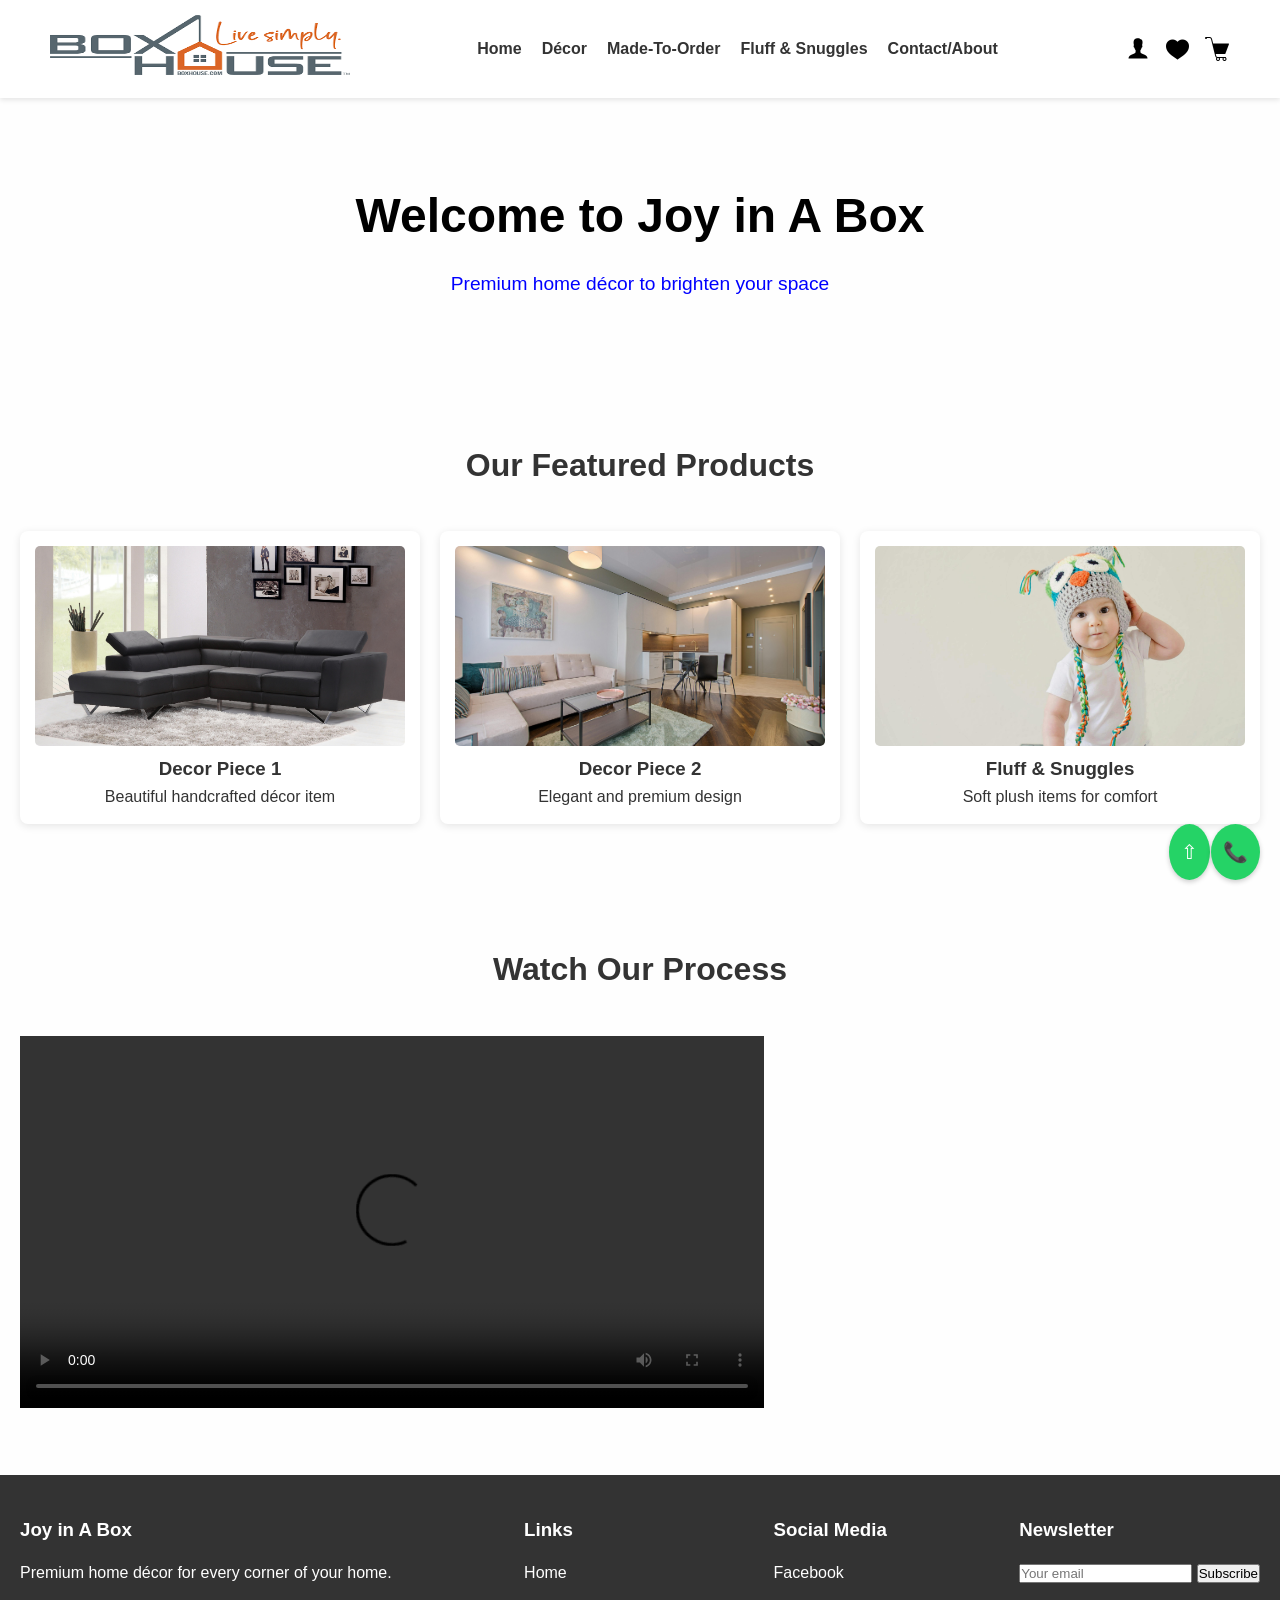
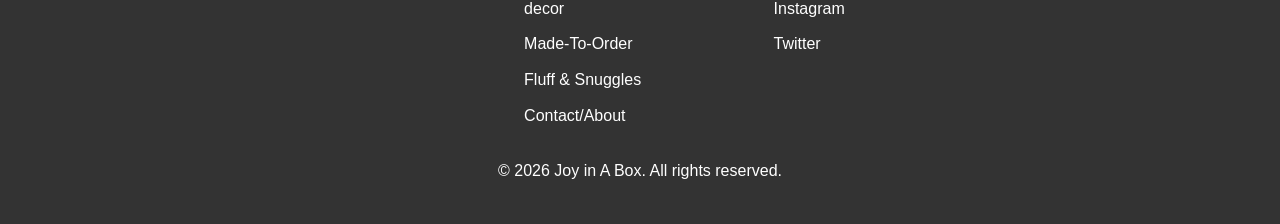
==== index.html @ abc02550 "Update index.html" ====
<!DOCTYPE html>
<html>
<head>
    <title>Joy in A Box | Home</title>
    <link rel="stylesheet" href="style.css">
</head>
<body>
    <!-- Header -->
    <header>
        <div class="logo">
            <a href="index.html"><img src="logo.png" alt="logo"width="300"></a>
        </div>
        <nav>
            <ul>
                <li><a href="index.html">Home</a></li>
                <li><a href="decor.html">Décor</a></li>
                <li><a href="made-to-order.html">Made-To-Order</a></li>
                <li><a href="fluff-snuggles.html">Fluff & Snuggles</a></li>
                <li><a href="contact.html">Contact/About</a></li>
            </ul>
        </nav>
        <div class="icons">
            <img src="account.png" alt="Account"width="150">
            <img src="likes.png" alt="likes"width="150">
            <img src="shopping.png" alt="shopping"width="150">
        </div>
    </header>

    <!-- Hero Section -->
    <section class="hero">
        <h1 style="color: black;">Welcome to Joy in A Box</h1>
        <p style="color: blue;">Premium home décor to brighten your space</p>
    </section>

    <!-- Featured Products -->
    <section>
        <h2>Our Featured Products</h2>
        <div class="products">
            <div class="item">
                <img src="decor1.jpeg" alt="decor1"width="300">
                <h3>Decor Piece 1</h3>
                <p>Beautiful handcrafted décor item</p>
            </div>
            <div class="item">
                <img src="decor2.jpeg" alt="decor2"width="300">
                <h3>Decor Piece 2</h3>
                <p>Elegant and premium design</p>
            </div>
            <div class="item">
                <img src="fluff1.jpeg" alt="Fluff1"width="300">
                <h3>Fluff & Snuggles</h3>
                <p>Soft plush items for comfort</p>
            </div>
        </div>
    </section>

    <!-- Promo Video -->
    <section>
        <h2>Watch Our Process</h2>
        <video width="60%" controls>
            <source src="media/leroy.mp4" type="video/mp4">
            Your browser does not support the video tag.
        </video>
    </section>

    <!-- Footer -->
    <footer>
        <div class="footer-content">
            <div>
                <h3>Joy in A Box</h3>
                <p>Premium home décor for every corner of your home.</p>
            </div>
            <div>
                <h3>Links</h3>
                <a href="index.html">Home</a>
                <a href="decor.html">decor</a>
                <a href="made-to-order.html">Made-To-Order</a>
                <a href="fluff-snuggles.html">Fluff & Snuggles</a>
                <a href="contact.html">Contact/About</a>
            </div>
            <div>
                <h3>Social Media</h3>
                <a href="#">Facebook</a>
                <a href="#">Instagram</a>
                <a href="#">Twitter</a>
            </div>
            <div>
                <h3>Newsletter</h3>
                <form>
                    <input type="email" placeholder="Your email">
                    <button type="submit">Subscribe</button>
                </form>
            </div>
        </div>
        <p style="text-align:center; margin-top:20px;">&copy; 2026 Joy in A Box. All rights reserved.</p>
    </footer>

    <!-- Floating Buttons -->
    <div class="scroll-top" onclick="window.scrollTo({ top: 0, behavior: 'smooth' });">&#8679;</div>
    <div class="whatsapp">
        <a href="https://wa.me/1234567890" target="_blank" style="color:white; text-decoration:none;">&#128222;</a>
    </div>
</body>
</html>
---- style.css ----
/* Reset & Basic */
* {
    margin: 0;
    padding: 0;
    box-sizing: border-box;
    font-family: Arial, sans-serif;
}

body {
    line-height: 1.6;
    background: #fefefe;
    color: #333;
}

/* Header & Logo */
header {
    display: flex;
    justify-content: space-between;
    align-items: center;
    padding: 15px 50px;
    background: #fff;
    box-shadow: 0 2px 5px rgba(0,0,0,0.1);
    position: sticky;
    top: 0;
    z-index: 1000;
}

header .logo img {
    height: 60px;
}

header nav ul {
    list-style: none;
    display: flex;
    gap: 20px;
}

header nav ul li a {
    text-decoration: none;
    color: #333;
    font-weight: bold;
}

header .icons {
    display: flex;
    gap: 15px;
}

header .icons img {
    width: 25px;
    cursor: pointer;
}

/* Hero Section */
.hero {
    text-align: center;
    padding: 80px 20px;
    background: url('../images/hero.jpg') no-repeat center center/cover;
    color: #fff;
}

.hero h1 {
    font-size: 3rem;
    margin-bottom: 15px;
}

.hero p {
    font-size: 1.2rem;
}

/* Sections */
section {
    padding: 60px 20px;
}

section h2 {
    text-align: center;
    margin-bottom: 40px;
    font-size: 2rem;
}

/* Product Grid */
.products {
    display: grid;
    grid-template-columns: repeat(auto-fit, minmax(250px, 1fr));
    gap: 20px;
}

.products .item {
    background: #fff;
    padding: 15px;
    text-align: center;
    border-radius: 8px;
    box-shadow: 0 2px 8px rgba(0,0,0,0.1);
}

.products .item img {
    width: 100%;
    height: 200px;
    object-fit: cover;
    border-radius: 5px;
}

/* Footer */
footer {
    background: #333;
    color: #fff;
    padding: 40px 20px;
}

footer .footer-content {
    display: flex;
    flex-wrap: wrap;
    gap: 50px;
    justify-content: space-between;
}

footer h3 {
    margin-bottom: 15px;
}

footer a {
    color: #fff;
    text-decoration: none;
    display: block;
    margin-bottom: 10px;
}

/* Floating Buttons */
.scroll-top, .whatsapp {
    position: fixed;
    bottom: 20px;
    right: 20px;
    background: #25d366;
    color: #fff;
    padding: 12px;
    border-radius: 50%;
    text-align: center;
    font-size: 20px;
    cursor: pointer;
    box-shadow: 0 2px 5px rgba(0,0,0,0.2);
    z-index: 1000;
}

.scroll-top {
    right: 70px;
}

/* Responsive */
@media(max-width:768px){
    header {
        flex-direction: column;
    }
    header nav ul {
        flex-direction: column;
        gap: 10px;
    }
    .hero h1 {
        font-size: 2rem;
    }
    .hero p {
        font-size: 1rem;
    }
    footer .footer-content {
        flex-direction: column;
    }
}
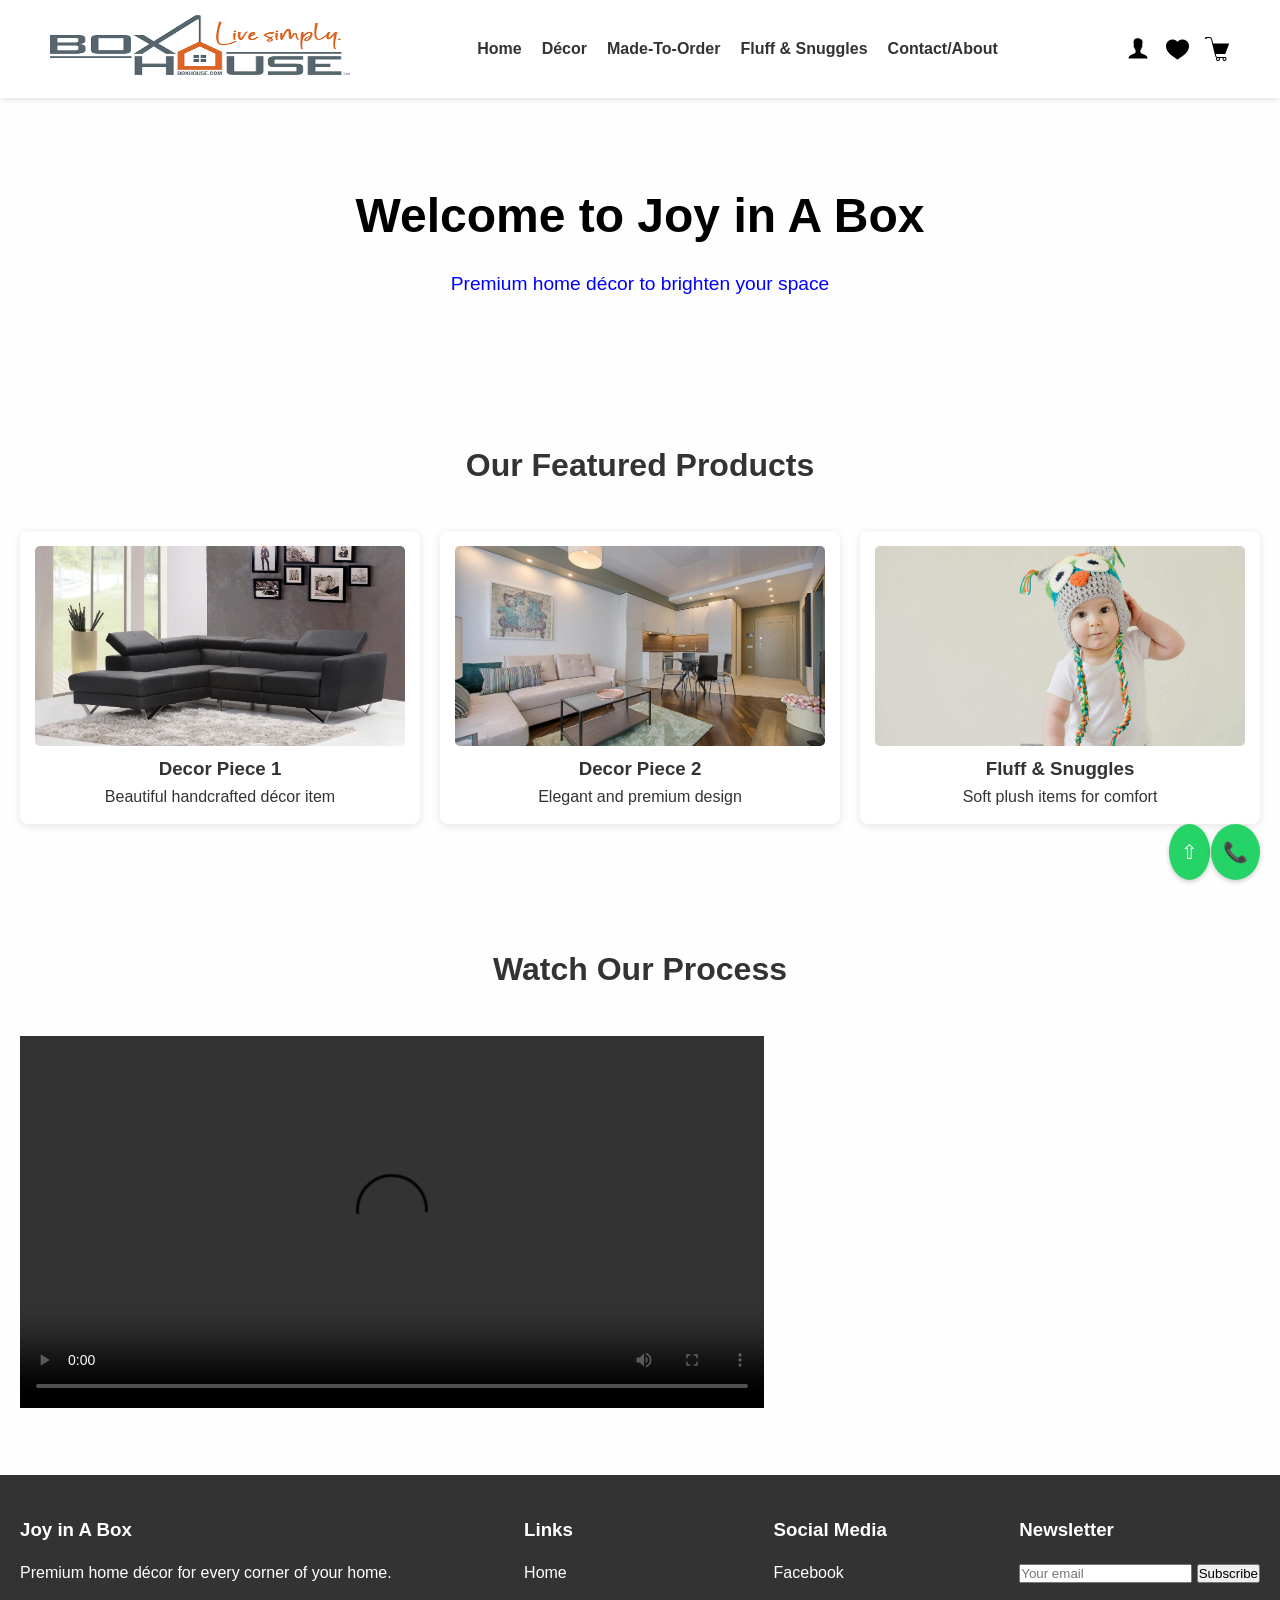
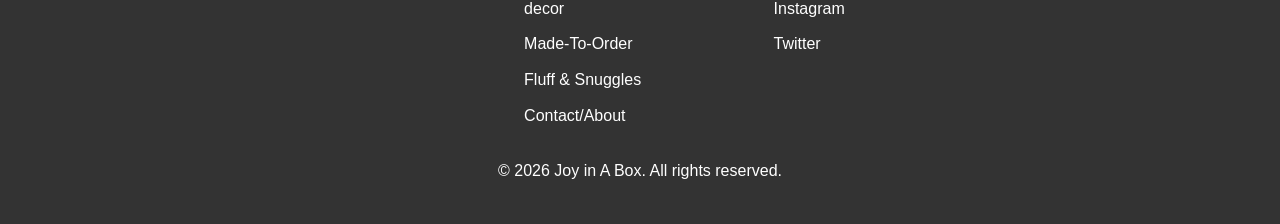
==== commit fb6cedeb: "Update index.html" ====
--- a/index.html
+++ b/index.html
@@ -58,7 +58,7 @@
     <section>
         <h2>Watch Our Process</h2>
         <video width="60%" controls>
-            <source src="media/leroy.mp4" type="video/mp4">
+            <source src="media/promo.mp4" type="video/mp4">
             Your browser does not support the video tag.
         </video>
     </section>
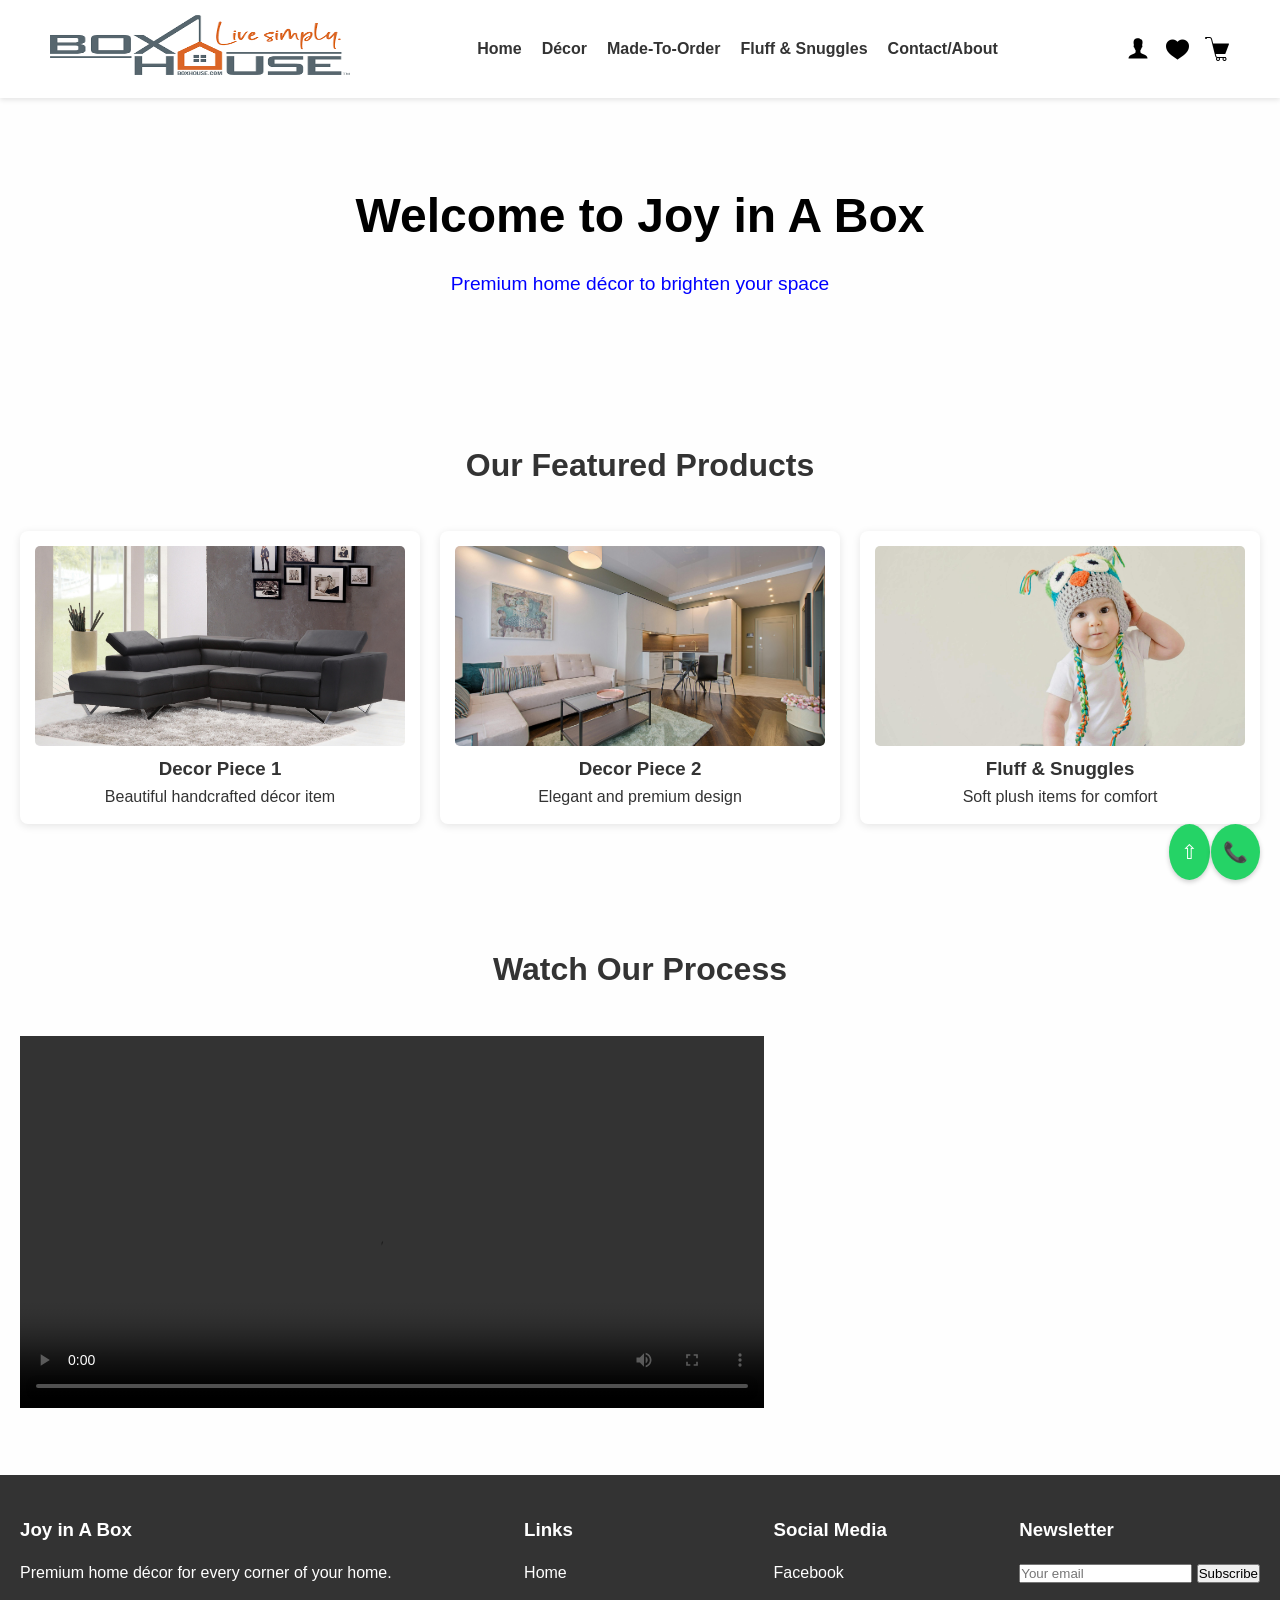
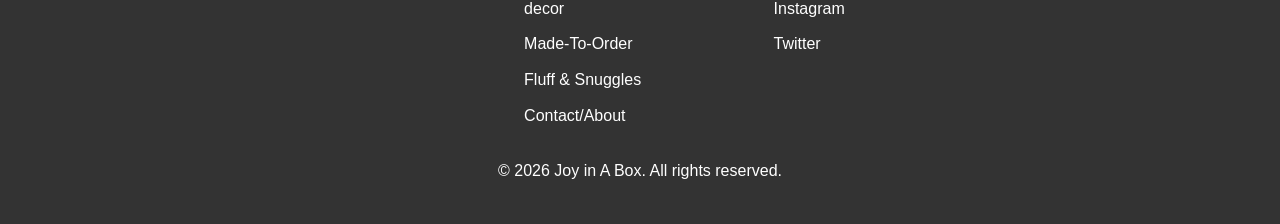
==== commit 29c597b8: "Update index.html" ====
--- a/index.html
+++ b/index.html
@@ -58,7 +58,7 @@
     <section>
         <h2>Watch Our Process</h2>
         <video width="60%" controls>
-            <source src="media/promo.mp4" type="video/mp4">
+            <source src="promo.mp4" type="video/mp4">
             Your browser does not support the video tag.
         </video>
     </section>
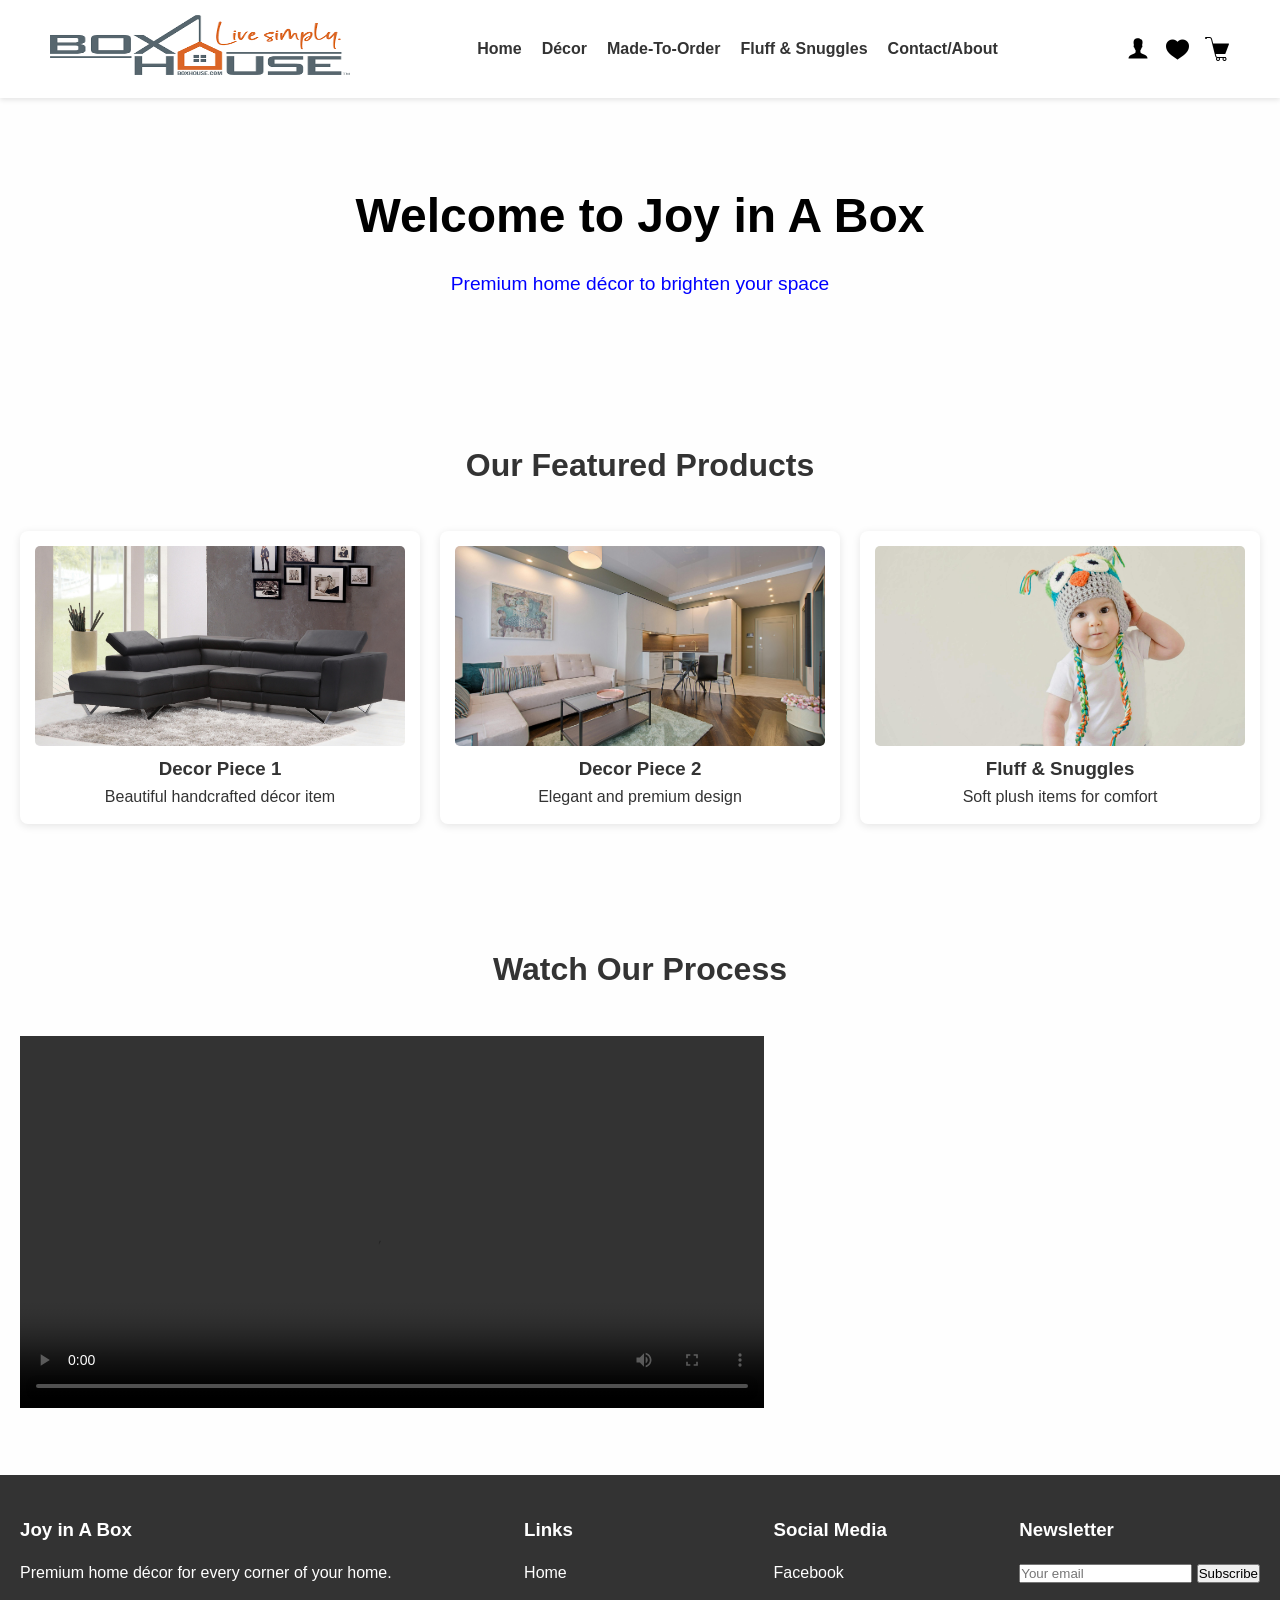
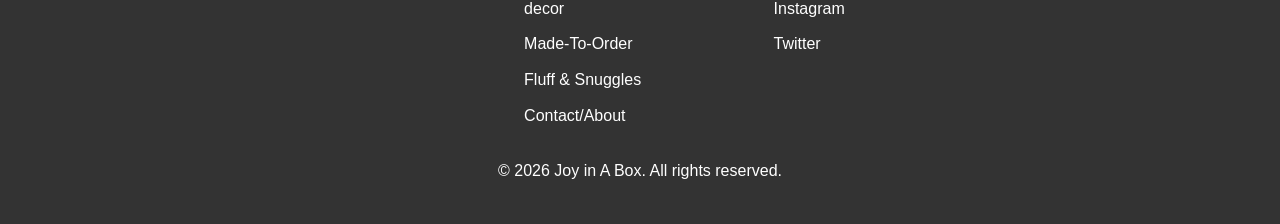
==== commit b730527a: "Update index.html" ====
--- a/index.html
+++ b/index.html
@@ -5,7 +5,6 @@
     <link rel="stylesheet" href="style.css">
 </head>
 <body>
-    <!-- Header -->
     <header>
         <div class="logo">
             <a href="index.html"><img src="logo.png" alt="logo"width="300"></a>
@@ -25,14 +24,10 @@
             <img src="shopping.png" alt="shopping"width="150">
         </div>
     </header>
-
-    <!-- Hero Section -->
     <section class="hero">
         <h1 style="color: black;">Welcome to Joy in A Box</h1>
         <p style="color: blue;">Premium home décor to brighten your space</p>
     </section>
-
-    <!-- Featured Products -->
     <section>
         <h2>Our Featured Products</h2>
         <div class="products">
@@ -53,8 +48,6 @@
             </div>
         </div>
     </section>
-
-    <!-- Promo Video -->
     <section>
         <h2>Watch Our Process</h2>
         <video width="60%" controls>
@@ -62,8 +55,6 @@
             Your browser does not support the video tag.
         </video>
     </section>
-
-    <!-- Footer -->
     <footer>
         <div class="footer-content">
             <div>
@@ -94,11 +85,5 @@
         </div>
         <p style="text-align:center; margin-top:20px;">&copy; 2026 Joy in A Box. All rights reserved.</p>
     </footer>
-
-    <!-- Floating Buttons -->
-    <div class="scroll-top" onclick="window.scrollTo({ top: 0, behavior: 'smooth' });">&#8679;</div>
-    <div class="whatsapp">
-        <a href="https://wa.me/1234567890" target="_blank" style="color:white; text-decoration:none;">&#128222;</a>
-    </div>
 </body>
 </html>
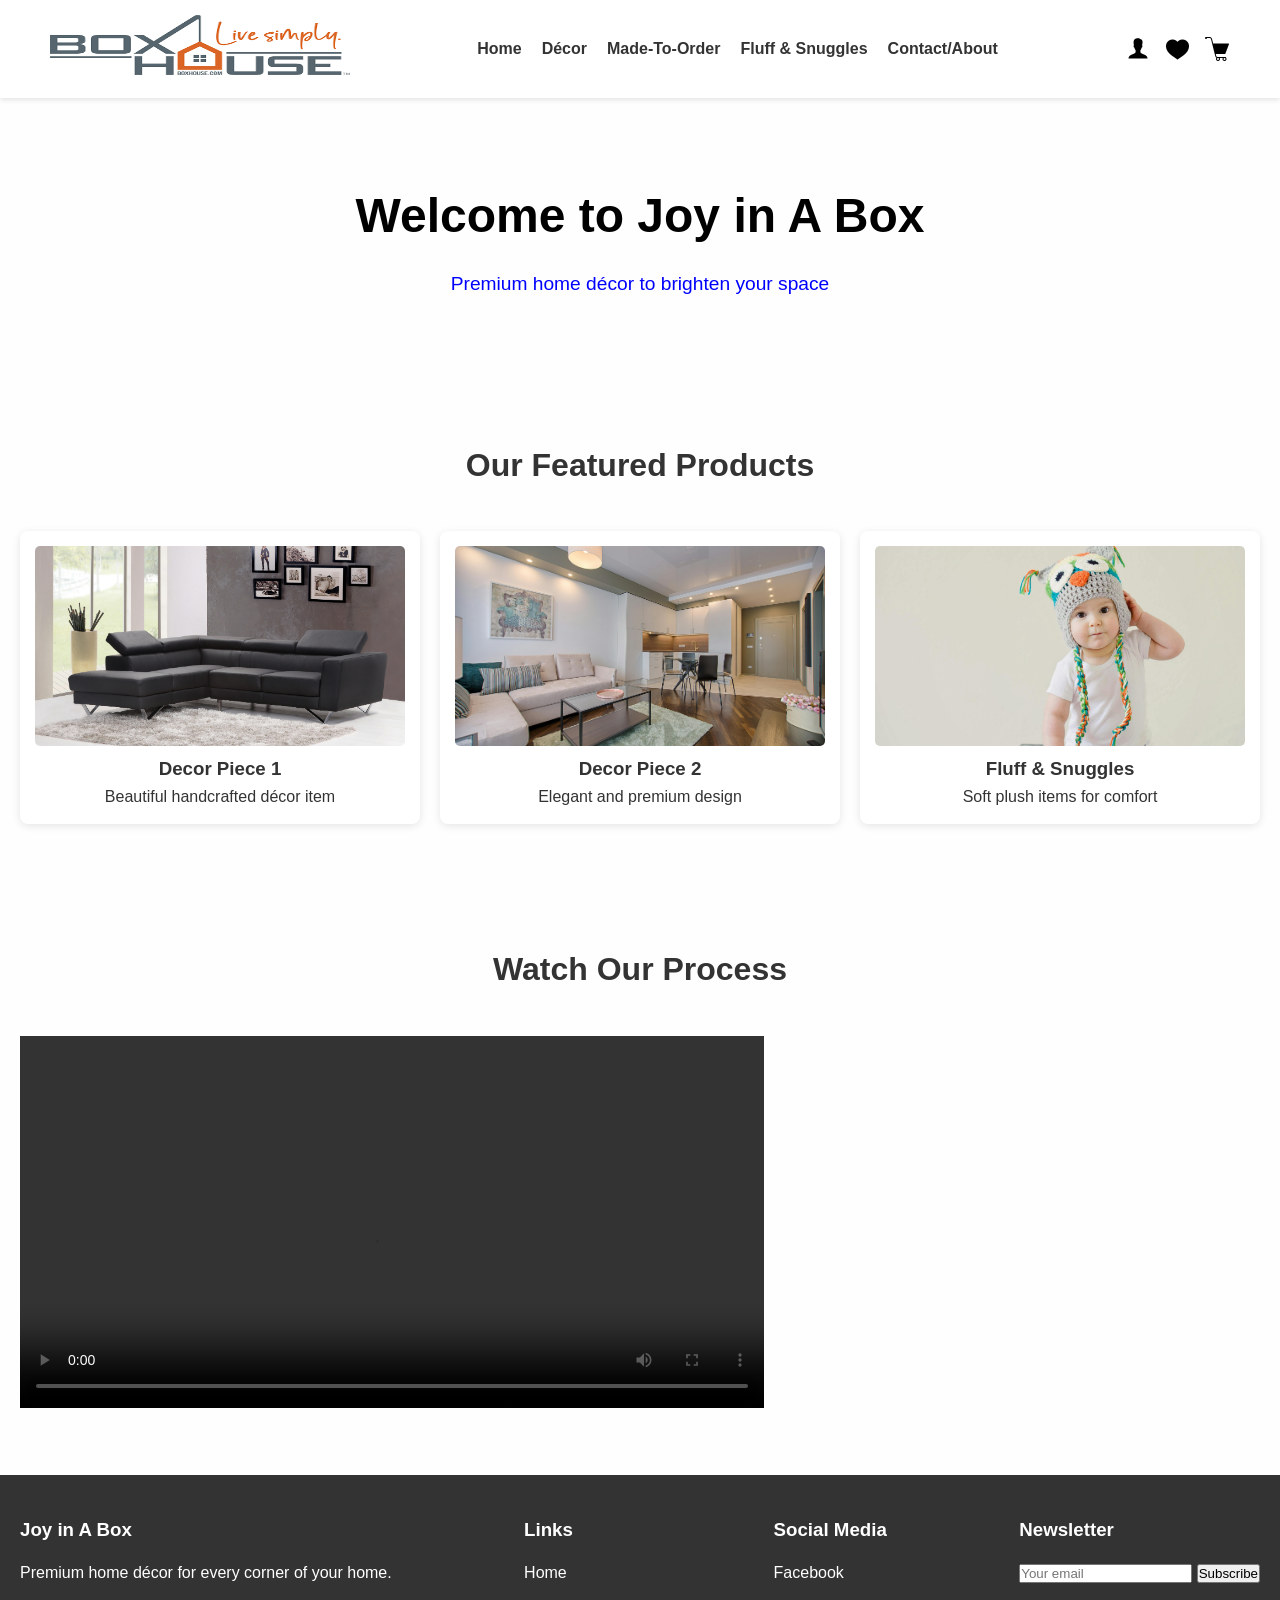
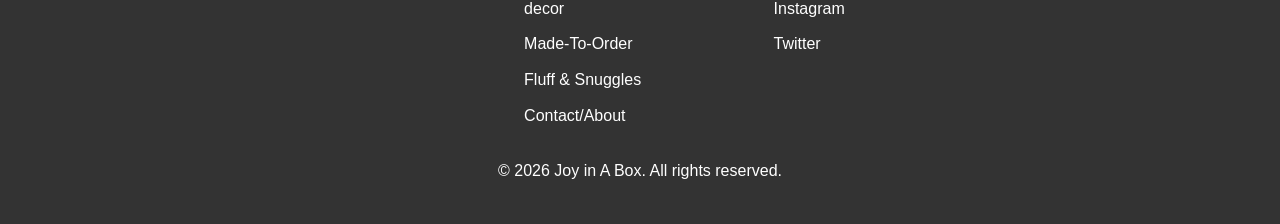
==== commit 174a5183: "Update index.html" ====
--- a/index.html
+++ b/index.html
@@ -52,7 +52,6 @@
         <h2>Watch Our Process</h2>
         <video width="60%" controls>
             <source src="promo.mp4" type="video/mp4">
-            Your browser does not support the video tag.
         </video>
     </section>
     <footer>
--- a/style.css
+++ b/style.css
@@ -1,4 +1,4 @@
-/* Reset & Basic */
+
 * {
     margin: 0;
     padding: 0;
@@ -12,7 +12,6 @@
     color: #333;
 }
 
-/* Header & Logo */
 header {
     display: flex;
     justify-content: space-between;
@@ -51,7 +50,6 @@
     cursor: pointer;
 }
 
-/* Hero Section */
 .hero {
     text-align: center;
     padding: 80px 20px;
@@ -68,7 +66,6 @@
     font-size: 1.2rem;
 }
 
-/* Sections */
 section {
     padding: 60px 20px;
 }
@@ -79,7 +76,6 @@
     font-size: 2rem;
 }
 
-/* Product Grid */
 .products {
     display: grid;
     grid-template-columns: repeat(auto-fit, minmax(250px, 1fr));
@@ -101,7 +97,6 @@
     border-radius: 5px;
 }
 
-/* Footer */
 footer {
     background: #333;
     color: #fff;
@@ -125,28 +120,6 @@
     display: block;
     margin-bottom: 10px;
 }
-
-/* Floating Buttons */
-.scroll-top, .whatsapp {
-    position: fixed;
-    bottom: 20px;
-    right: 20px;
-    background: #25d366;
-    color: #fff;
-    padding: 12px;
-    border-radius: 50%;
-    text-align: center;
-    font-size: 20px;
-    cursor: pointer;
-    box-shadow: 0 2px 5px rgba(0,0,0,0.2);
-    z-index: 1000;
-}
-
-.scroll-top {
-    right: 70px;
-}
-
-/* Responsive */
 @media(max-width:768px){
     header {
         flex-direction: column;
@@ -164,4 +137,4 @@
     footer .footer-content {
         flex-direction: column;
     }
-}+}
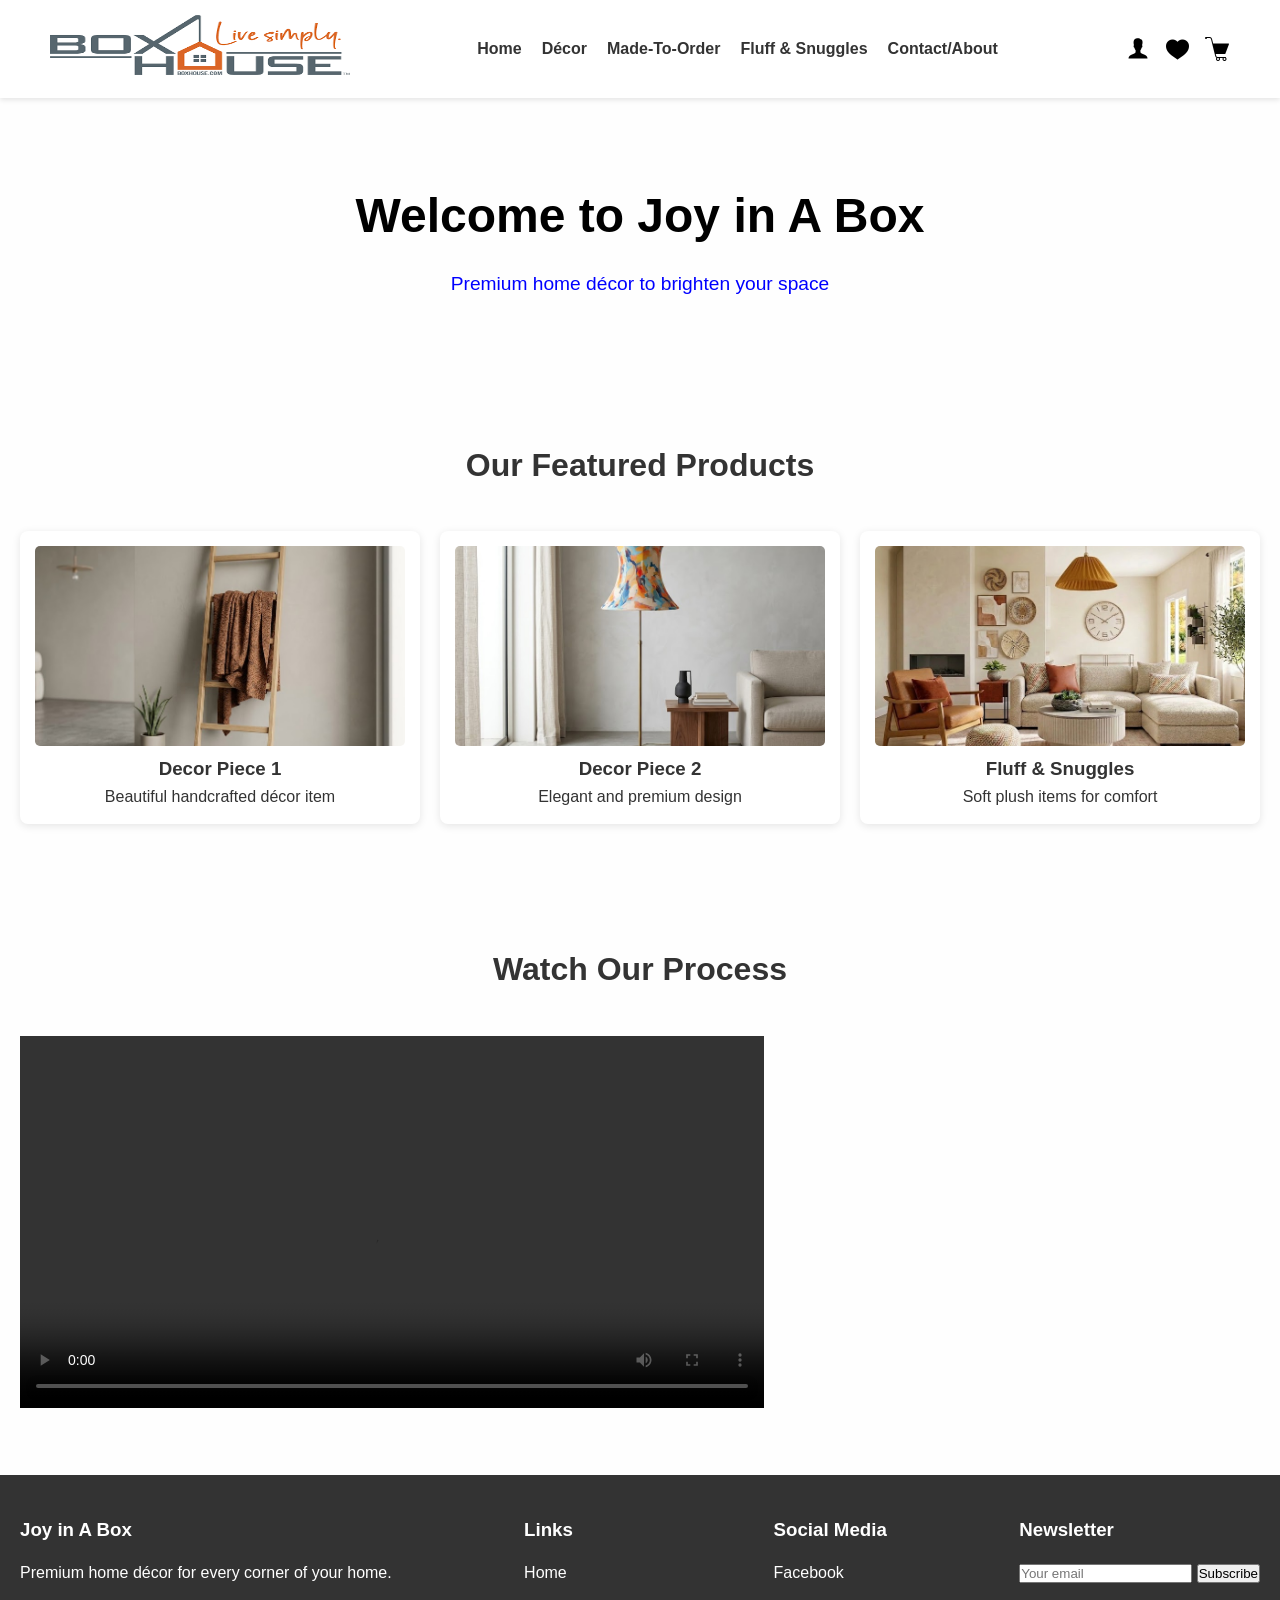
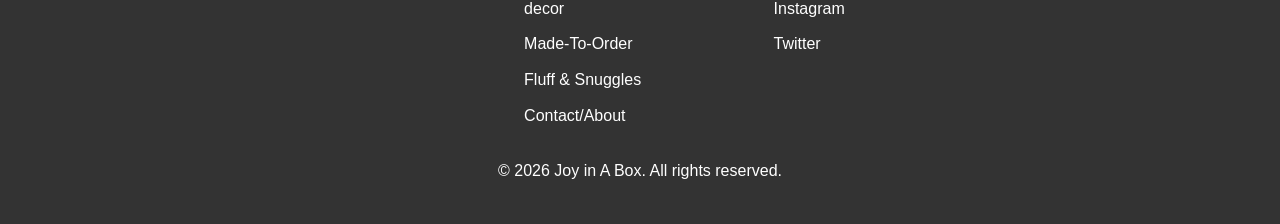
==== commit 584059ee: "Update index.html" ====
--- a/index.html
+++ b/index.html
@@ -32,17 +32,17 @@
         <h2>Our Featured Products</h2>
         <div class="products">
             <div class="item">
-                <img src="decor1.jpeg" alt="decor1"width="300">
+                <img src="iron.jpeg" alt="iron"width="300">
                 <h3>Decor Piece 1</h3>
                 <p>Beautiful handcrafted décor item</p>
             </div>
             <div class="item">
-                <img src="decor2.jpeg" alt="decor2"width="300">
+                <img src="wall.jpeg" alt="wall"width="300">
                 <h3>Decor Piece 2</h3>
                 <p>Elegant and premium design</p>
             </div>
             <div class="item">
-                <img src="fluff1.jpeg" alt="Fluff1"width="300">
+                <img src="room.jpeg" alt="room"width="300">
                 <h3>Fluff & Snuggles</h3>
                 <p>Soft plush items for comfort</p>
             </div>
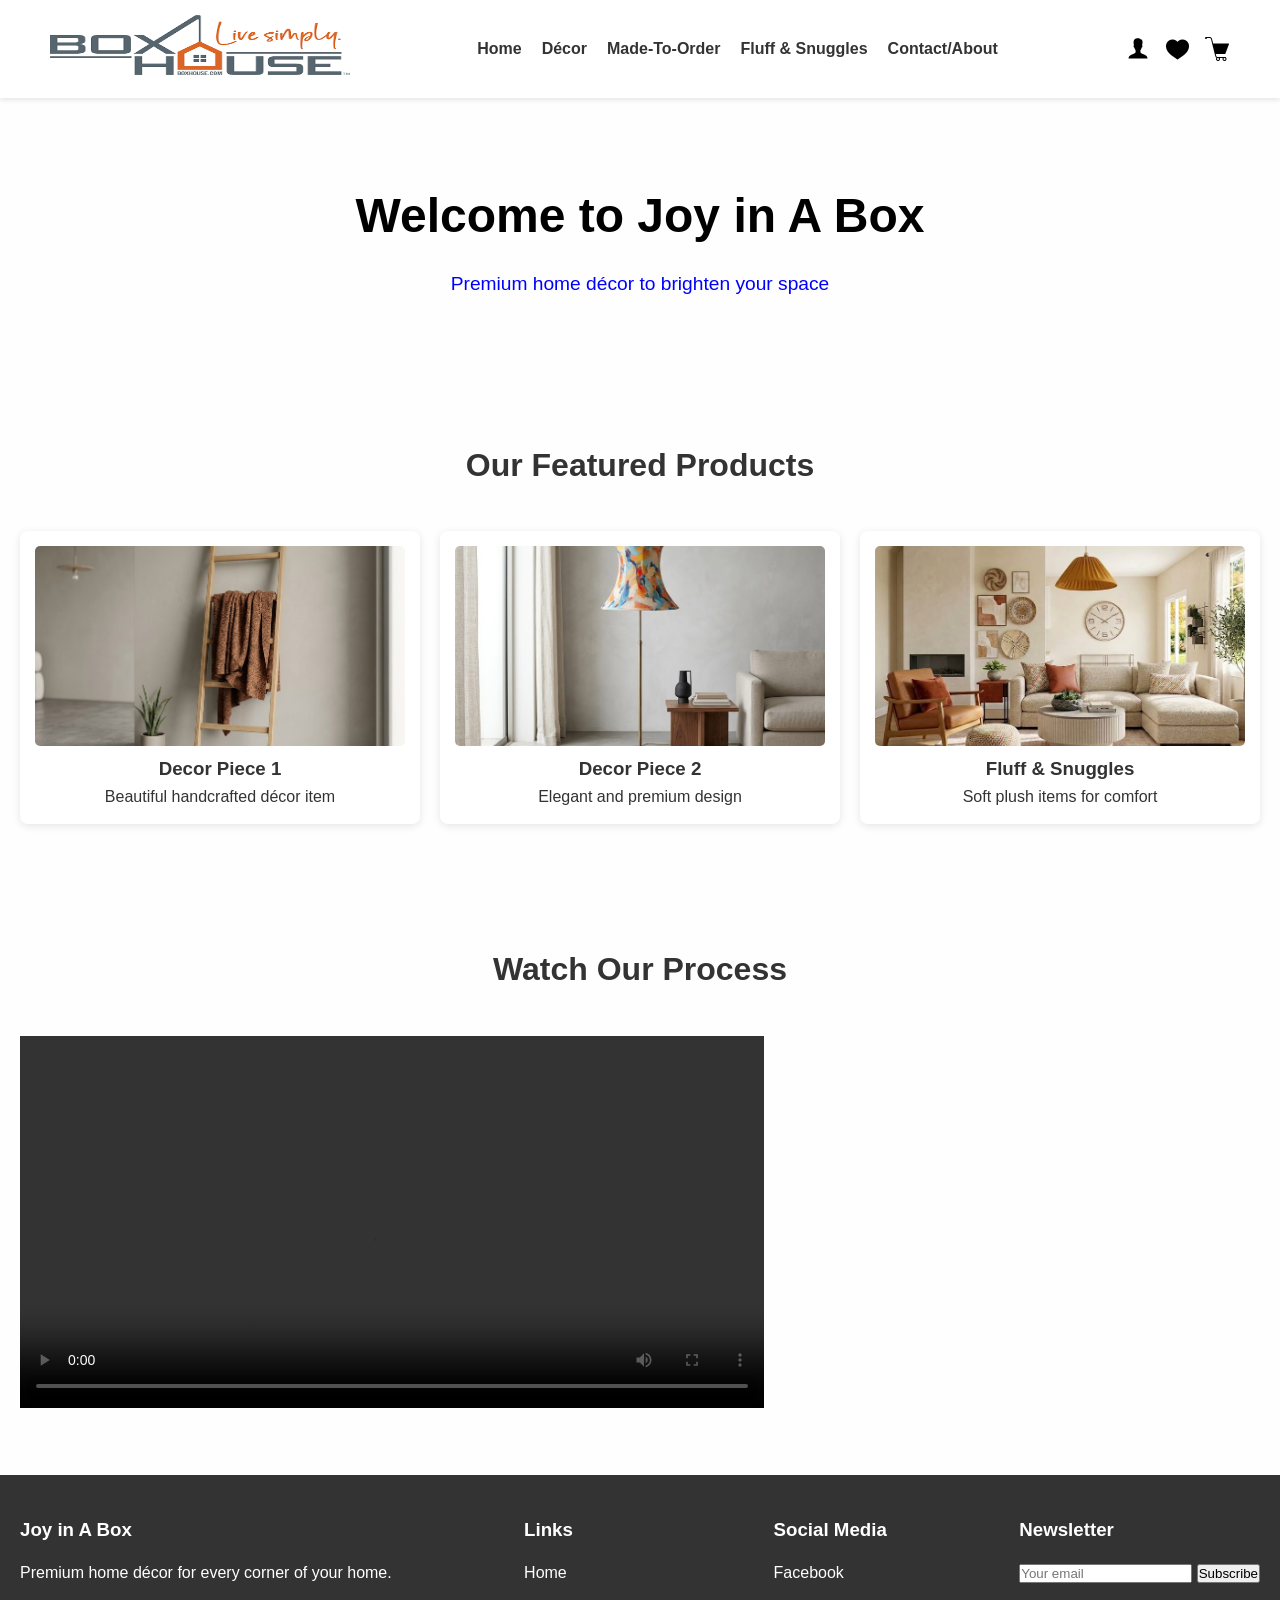
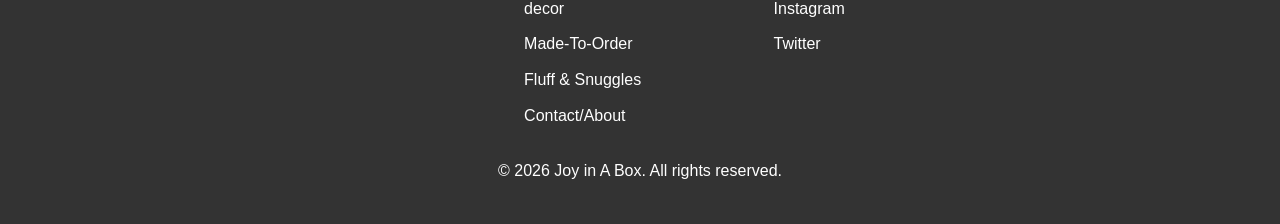
==== commit 38fd8868: "Update index.html" ====
--- a/index.html
+++ b/index.html
@@ -32,17 +32,17 @@
         <h2>Our Featured Products</h2>
         <div class="products">
             <div class="item">
-                <img src="iron.jpeg" alt="iron"width="300">
+                <img src="iron.jpeg" alt="iron"width="300"hieght="400">
                 <h3>Decor Piece 1</h3>
                 <p>Beautiful handcrafted décor item</p>
             </div>
             <div class="item">
-                <img src="wall.jpeg" alt="wall"width="300">
+                <img src="wall.jpeg" alt="wall"width="300"hieght="400">
                 <h3>Decor Piece 2</h3>
                 <p>Elegant and premium design</p>
             </div>
             <div class="item">
-                <img src="room.jpeg" alt="room"width="300">
+                <img src="room.jpeg" alt="room"width="300"hieght="400">
                 <h3>Fluff & Snuggles</h3>
                 <p>Soft plush items for comfort</p>
             </div>
